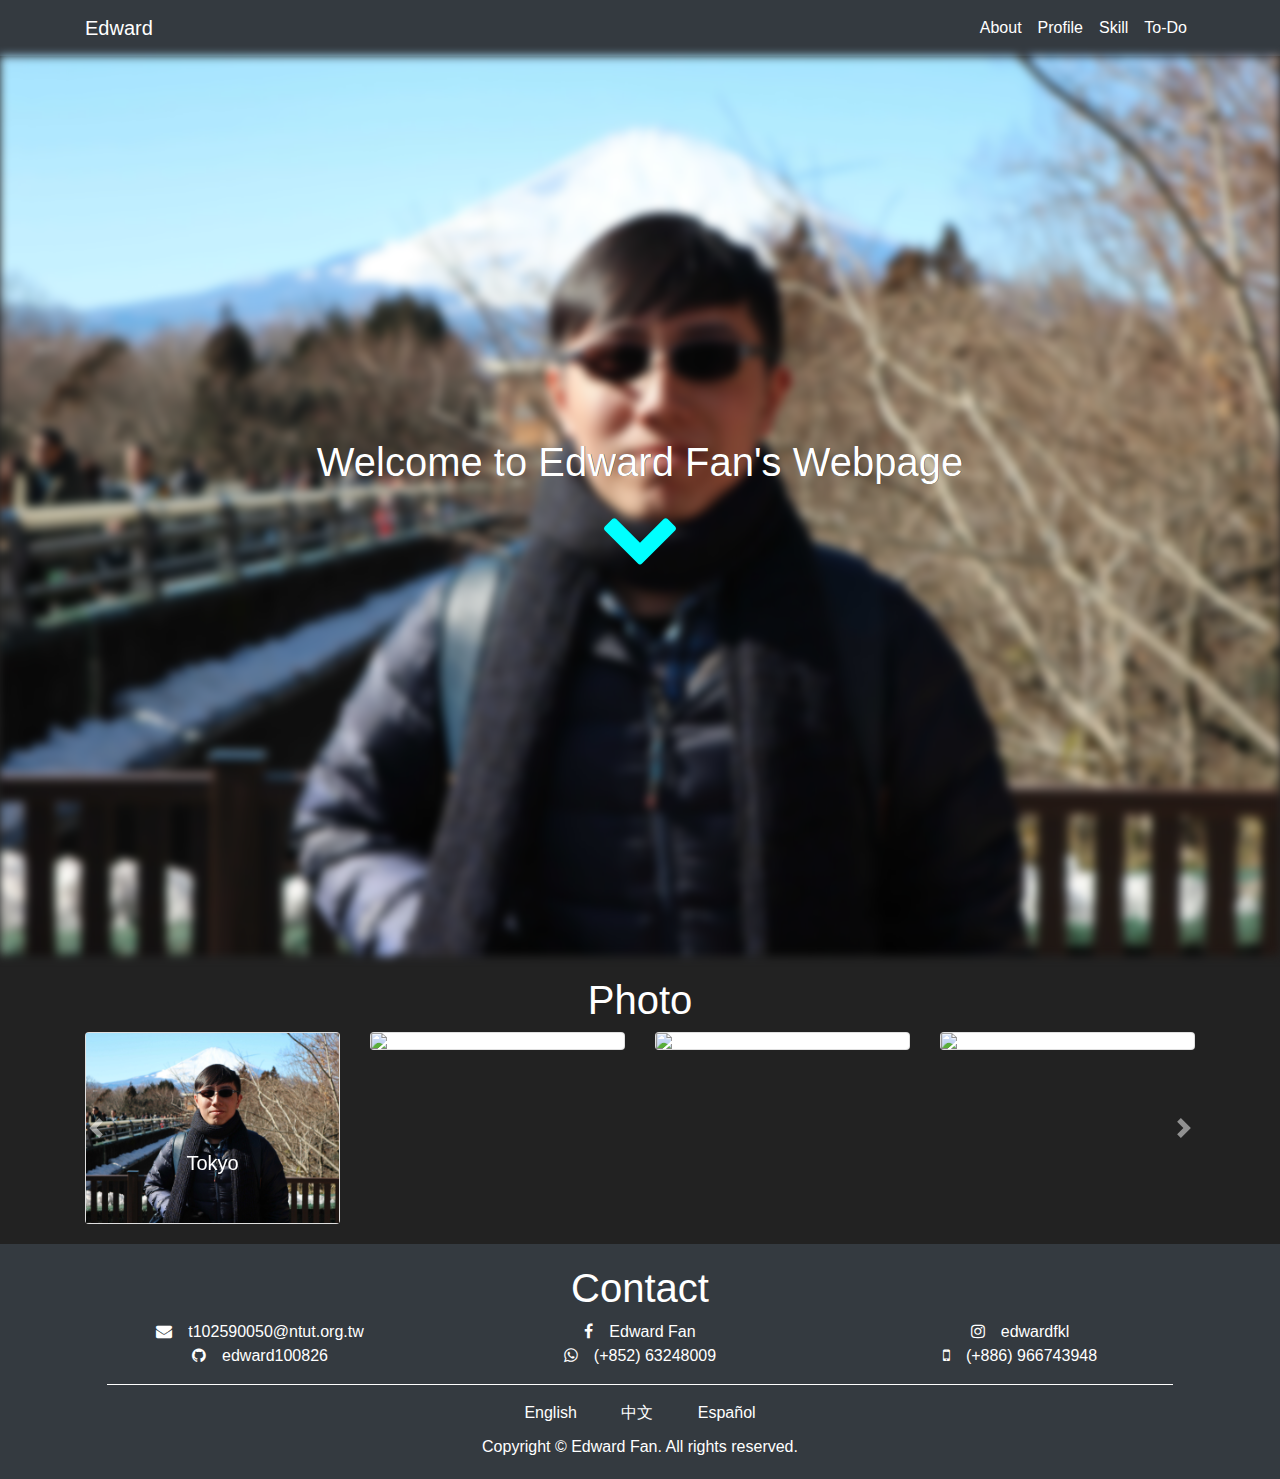
==== index.html @ a5831e84 "Seventh Version" ====
<!DOCTYPE html">
<html lang="en">
<head>
  <meta charset="utf-8">
  <meta name="viewport" content="width=device-width, initial-scale=1">
  <title>Edward</title>
  <link href="css/main.css" rel="stylesheet">
  <link rel="stylesheet" href="https://cdnjs.cloudflare.com/ajax/libs/font-awesome/4.7.0/css/font-awesome.min.css">
  <link rel="stylesheet" href="https://maxcdn.bootstrapcdn.com/bootstrap/4.3.1/css/bootstrap.min.css">
</head>
<body>
    <header></header>
    <div class="main">
        <div id="index" class="hide-page">
            <div id="head">
                <div class="bg-image"></div>
                <div class="bg-text-flex">
                    <div class="bg-text text-center">
                        <h1 key="welcome"></h1>
                        <a href="#photo" class="fa fa-chevron-down fa-5x scrolly" rel=""></a>    
                    </div>
                </div>
            </div>
            <div id="photo">
                <div class="text-center">
                    <h1 key="photo"></h1>
                </div>
                <div id="photo-carousel-pc" class="carousel slide" data-ride="carousel" data-interval="false">
                    <div class="carousel-inner">
                        <div class="carousel-item active">
                            <div class="container">
                                <div class="row">
                                    <div class="col-lg-3">
                                        <div class="card" data-toggle="modal" data-target="#tokyo-modal">   
                                            <img class="img-fluid" src="img/Tokyo/1.jpg">
                                            <div class="carousel-caption">
                                                <h5 key='photo-1'></h5>
                                            </div>
                                        </div>
                                    </div>
                                    <div class="col-lg-3">
                                        <div class="card" data-toggle="modal" data-target="#taitung-modal">   
                                            <img class="img-fluid" src="img/Taitung/1.JPG">
                                            <div class="carousel-caption">
                                                <h5 key='photo-2'></h5>
                                            </div>
                                        </div>
                                    </div>
                                    <div class="col-lg-3">
                                        <div class="card" data-toggle="modal" data-target="#osaka-modal">   
                                            <img class="img-fluid" src="img/Osaka/1.jpg">
                                            <div class="carousel-caption">
                                                <h5 key='photo-3'></h5>
                                            </div>
                                        </div>
                                    </div>
                                    <div class="col-lg-3">
                                        <div class="card" data-toggle="modal" data-target="#seoul-modal">   
                                            <img class="img-fluid" src="img/Seoul/1.jpg">
                                            <div class="carousel-caption">
                                                <h5 key='photo-4'></h5>
                                            </div>
                                        </div>
                                    </div>
                                </div>
                            </div>
                        </div>
                        <div class="carousel-item">
                            <div class="container">
                                <div class="row">
                                    <div class="col-lg-3">
                                        <div class="card" data-toggle="modal" data-target="#kaohsiung-modal">   
                                            <img class="img-fluid" src="img/Kaohsiung/1.jpg">
                                            <div class="carousel-caption">
                                                <h5 key='photo-5'></h5>
                                            </div>
                                        </div>
                                    </div>
                                </div>
                            </div>
                        </div>
                    </div>
                    <a class="carousel-control-prev" href="#photo-carousel-pc" data-slide="prev">
                        <span class="carousel-control-prev-icon"></span>
                    </a>
                    <a class="carousel-control-next" href="#photo-carousel-pc" data-slide="next">
                        <span class="carousel-control-next-icon"></span>
                    </a>
                </div>
                <div id="photo-carousel-tab" class="carousel slide" data-ride="carousel" data-interval="false">
                    <div class="carousel-inner">
                        <div class="carousel-item active">
                            <div class="container">
                                <div class="row">
                                    <div class="col-md-6">
                                        <div class="card" data-toggle="modal" data-target="#tokyo-modal">   
                                            <img class="img-fluid" src="img/Tokyo/1.jpg">
                                            <div class="carousel-caption">
                                                <h5 key='photo-1'></h5>
                                            </div>
                                        </div>
                                    </div>
                                    <div class="col-md-6">
                                        <div class="card" data-toggle="modal" data-target="#taitung-modal">   
                                            <img class="img-fluid" src="img/Taitung/1.JPG">
                                            <div class="carousel-caption">
                                                <h5 key='photo-2'></h5>
                                            </div>
                                        </div>
                                    </div>
                                </div>
                            </div>
                        </div>
                        <div class="carousel-item">
                            <div class="container">
                                <div class="row">
                                    <div class="col-md-6">
                                        <div class="card" data-toggle="modal" data-target="#osaka-modal">   
                                            <img class="img-fluid" src="img/Osaka/1.jpg">
                                            <div class="carousel-caption">
                                                <h5 key='photo-3'></h5>
                                            </div>
                                        </div>
                                    </div>
                                    <div class="col-md-6">
                                        <div class="card" data-toggle="modal" data-target="#seoul-modal">   
                                            <img class="img-fluid" src="img/Seoul/1.jpg">
                                            <div class="carousel-caption">
                                                <h5 key='photo-4'></h5>
                                            </div>
                                        </div>
                                    </div>
                                </div>
                            </div>
                        </div>
                        <div class="carousel-item">
                            <div class="container">
                                <div class="row">
                                    <div class="col-md-6">
                                        <div class="card" data-toggle="modal" data-target="#kaohsiung-modal">   
                                            <img class="img-fluid" src="img/Kaohsiung/1.jpg">
                                            <div class="carousel-caption">
                                                <h5 key='photo-5'></h5>
                                            </div>
                                        </div>
                                    </div>
                                </div>
                            </div>
                        </div>
                    </div>
                    <a class="carousel-control-prev" href="#photo-carousel-tab" data-slide="prev">
                        <span class="carousel-control-prev-icon"></span>
                    </a>
                    <a class="carousel-control-next" href="#photo-carousel-tab" data-slide="next">
                        <span class="carousel-control-next-icon"></span>
                    </a>
                </div>
                <div id="photo-carousel-mb" class="carousel slide" data-ride="carousel" data-interval="false">
                    <div class="carousel-inner">
                        <div class="carousel-item active">
                            <div class="container">
                                <div class="card" data-toggle="modal" data-target="#tokyo-modal">   
                                    <img class="img-fluid" src="img/Tokyo/1.jpg">
                                    <div class="carousel-caption">
                                        <h5 key='photo-1'></h5>
                                    </div>
                                </div>
                            </div>
                        </div>
                        <div class="carousel-item">
                            <div class="container">
                                <div class="card" data-toggle="modal" data-target="#taitung-modal">   
                                    <img class="img-fluid" src="img/Taitung/1.JPG">
                                    <div class="carousel-caption">
                                        <h5 key='photo-2'></h5>
                                    </div>
                                </div>
                            </div>
                        </div>
                        <div class="carousel-item">
                            <div class="container">
                                <div class="card" data-toggle="modal" data-target="#osaka-modal">   
                                    <img class="img-fluid" src="img/Osaka/1.jpg">
                                    <div class="carousel-caption">
                                        <h5 key='photo-3'></h5>
                                    </div>
                                </div>
                            </div>
                        </div>
                        <div class="carousel-item">
                            <div class="container">
                                <div class="card" data-toggle="modal" data-target="#seoul-modal">   
                                    <img class="img-fluid" src="img/Seoul/1.jpg">
                                    <div class="carousel-caption">
                                        <h5 key='photo-4'></h5>
                                    </div>
                                </div>
                            </div>
                        </div>
                        <div class="carousel-item">
                            <div class="container">
                                <div class="card" data-toggle="modal" data-target="#kaohsiung-modal">   
                                    <img class="img-fluid" src="img/Kaohsiung/1.jpg">
                                    <div class="carousel-caption">
                                        <h5 key='photo-5'></h5>
                                    </div>
                                </div>
                            </div>
                        </div>
                    </div>
                    <a class="carousel-control-prev" href="#photo-carousel-mb" data-slide="prev">
                        <span class="carousel-control-prev-icon"></span>
                    </a>
                    <a class="carousel-control-next" href="#photo-carousel-mb" data-slide="next">
                        <span class="carousel-control-next-icon"></span>
                    </a>
                </div>
                <div class="modal fade" id="tokyo-modal" tabindex="-1" role="dialog" aria-hidden="true">
                    <div class="modal-dialog" role="image">
                        <div class="modal-content">
                            <div class="modal-body">
                                <div id="tokyo-carousel" class="carousel slide" data-ride="carousel" data-interval="false">
                                    <div class="carousel-inner">
                                        <div class="carousel-item active">
                                            <img src="img/Tokyo/1.jpg">
                                        </div>
                                        <div class="carousel-item">
                                            <img src="img/Tokyo/2.jpg">
                                        </div>
                                        <div class="carousel-item">
                                            <img src="img/Tokyo/3.jpg">
                                        </div>
                                    </div>
                                    <a class="carousel-control-prev" href="#tokyo-carousel" data-slide="prev">
                                        <span class="carousel-control-prev-icon"></span>
                                    </a>
                                    <a class="carousel-control-next" href="#tokyo-carousel" data-slide="next">
                                        <span class="carousel-control-next-icon"></span>
                                    </a>
                                </div>
                            </div>
                        </div>
                    </div>
                </div>
                <div class="modal fade" id="taitung-modal" tabindex="-1" role="dialog" aria-hidden="true">
                    <div class="modal-dialog" role="image">
                        <div class="modal-content">
                            <div class="modal-body">
                                <div id="taitung-carousel" class="carousel slide" data-ride="carousel" data-interval="false">
                                    <div class="carousel-inner">
                                        <div class="carousel-item active">
                                            <img src="img/Taitung/1.JPG">
                                        </div>
                                        <div class="carousel-item">
                                            <img src="img/Taitung/2.JPG">
                                        </div>
                                        <div class="carousel-item">
                                            <img src="img/Taitung/3.JPG">
                                        </div>
                                    </div>
                                    <a class="carousel-control-prev" href="#taitung-carousel" data-slide="prev">
                                        <span class="carousel-control-prev-icon"></span>
                                    </a>
                                    <a class="carousel-control-next" href="#taitung-carousel" data-slide="next">
                                        <span class="carousel-control-next-icon"></span>
                                    </a>
                                </div>
                            </div>
                        </div>
                    </div>
                </div>
                <div class="modal fade" id="osaka-modal" tabindex="-1" role="dialog" aria-hidden="true">
                    <div class="modal-dialog" role="image">
                        <div class="modal-content">
                            <div class="modal-body">
                               <!-- <div id="osaka-carousel" class="carousel slide" data-ride="carousel" data-interval="false">
                                    <div class="carousel-inner">
                                        <div class="carousel-item active">
                                            <img src="img/Osaka/1.jpg">
                                        </div>
                                    </div>
                                    <a class="carousel-control-prev" href="#osaka-carousel" data-slide="prev">
                                        <span class="carousel-control-prev-icon"></span>
                                    </a>
                                    <a class="carousel-control-next" href="#osaka-carousel" data-slide="next">
                                        <span class="carousel-control-next-icon"></span>
                                    </a>
                                </div>-->
                                <img src="img/Osaka/1.jpg">
                            </div>
                        </div>
                    </div>
                </div>
                <div class="modal fade" id="seoul-modal" tabindex="-1" role="dialog" aria-hidden="true">
                    <div class="modal-dialog" role="image">
                        <div class="modal-content">
                            <div class="modal-body">
                                <div id="seoul-carousel" class="carousel slide" data-ride="carousel" data-interval="false">
                                    <div class="carousel-inner">
                                        <div class="carousel-item active">
                                            <img src="img/Seoul/1.jpg">
                                        </div>
                                        <div class="carousel-item">
                                            <img src="img/Seoul/2.jpg">
                                        </div>
                                    </div>
                                    <a class="carousel-control-prev" href="#seoul-carousel" data-slide="prev">
                                        <span class="carousel-control-prev-icon"></span>
                                    </a>
                                    <a class="carousel-control-next" href="#seoul-carousel" data-slide="next">
                                        <span class="carousel-control-next-icon"></span>
                                    </a>
                                </div>
                            </div>
                        </div>
                    </div>
                </div>
                <div class="modal fade" id="kaohsiung-modal" tabindex="-1" role="dialog" aria-hidden="true">
                    <div class="modal-dialog" role="image">
                        <div class="modal-content">
                            <div class="modal-body">
                                <div id="kaohsiung-carousel" class="carousel slide" data-ride="carousel" data-interval="false">
                                    <div class="carousel-inner">
                                        <div class="carousel-item active">
                                            <img src="img/Kaohsiung/1.jpg">
                                        </div>
                                        <div class="carousel-item">
                                            <img src="img/Kaohsiung/2.jpg">
                                        </div>
                                    </div>
                                    <a class="carousel-control-prev" href="#kaohsiung-carousel" data-slide="prev">
                                        <span class="carousel-control-prev-icon"></span>
                                    </a>
                                    <a class="carousel-control-next" href="#kaohsiung-carousel" data-slide="next">
                                        <span class="carousel-control-next-icon"></span>
                                    </a>
                                </div>
                            </div>
                        </div>
                    </div>
                </div>
            </div>
        </div>
        <div id="about" class="hide-page">
            <div class="container">
                <div class="row">
                    <div class="col-12 text-center">
                        <h1 key="about"></h1>
                    </div>
                    <div class="col-md-6">
                        <div class="row">
                            <div class="col-12">
                                <h2 key="about-me"></h2>
                            </div>
                        </div>
                        <div class="row">
                            <div class="col-md-10">
                                <p>
                                    <span class="about-me" key="about-me-1"></span>
                                    <span class="about-me" key="about-me-2"></span>
                                    <span class="about-me" key="about-me-3"></span>
                                    <span class="about-me" key="about-me-4"></span>
                                </p>
                            </div>
                        </div><hr class="hide-page"/>
                    </div>
                    <div class="col-md-6">
                        <div class="row">
                            <div class="col-12">
                                <h2 key="details"></h2>
                            </div>
                        </div>
                        <div class="row">
                            <div class="col-10">
                                <h5 key="name"></h5>
                                <p key="name-tag"></p>
                            </div>
                            <div class="col-10">
                                <h5 key="from"></h5>
                                <p key="birth-place"></p>
                            </div>
                            <div class="col-10">
                                <h5 key="nationality"></h5>
                                <p key="nationality-tag"></p>
                            </div>
                        </div>
                    </div>
                </div>
                <hr/>
                <div class="row">
                    <div class="col-12">
                        <h2 key="education"></h2>
                    </div>
                    <div class="col-12 education-box">
                        <div class="row">
                            <div class="col-md-5 col-12">
                                <h5 key="education-1-name"></h5>
                                <p key="education-1-interval"></p>
                            </div>
                            <div class="col-md-7 col-12">
                                <h5 key="education-1-title"></h5>
                                <p key="education-1-description"></p>
                            </div>
                        </div>
                        <hr/>
                    </div>
                    <div class="col-12 education-box">
                        <div class="row">
                            <div class="col-md-5 col-12">
                                <h5 key="education-2-name"></h5>
                                <p key="education-2-interval"></p>
                            </div>
                            <div class="col-md-7 col-12">
                                <h5 key="education-2-title"></h5>
                                <p key="education-2-description"></p>
                            </div>
                        </div>
                    </div>
                </div>
                <hr/>
                <div class="row">
                    <div class="col-12">
                        <h2 key="intern"></h2>
                    </div>
                    <div class="col-12 intern-box">
                        <div class="row">
                            <div class="col-md-5 col-12">
                                <h5 key="intern-name"></h5>
                                <p key="intern-interval"></p>
                            </div>
                            <div class="col-md-7 col-12">
                                <h5 key="intern-title"></h5>
                                <p><a href="https://www.drright.me/" target="_blank" key="demo"></a></p>
                            </div>
                        </div>
                    </div>
                </div>
                <hr/>
                <div class="row">
                    <div class="col-12">
                        <h2 key="title"></h2>
                    </div>
                    <div class="col-12 title-box">
                        <div class="row">
                            <div class="col-md-5 col-12">
                                <h5 key="title-1-organisation"></h5>
                                <p key="title-1-interval"></p>
                            </div>
                            <div class="col-md-7 col-12">
                                <h5 key="title-1-name"></h5>
                                <p><a href="https://projectnazca.nhz.hk/" target="_blank" key="official-website"></a></p>
                            </div>
                        </div>
                        <hr/>
                    </div>
                    <div class="col-12 title-box">
                        <div class="row">
                            <div class="col-md-5 col-12">
                                <h5 key="education-1-name"></h5>
                                <p>2016 - 2018</p>
                            </div>
                            <div class="col-md-7 col-12">
                                <h5 key="title-2-name"></h5>
                            </div>
                        </div>
                    </div>
                </div>
            </div>
        </div>
        <div id="profile" class="hide-page">
            <div class="container">
                <div class="row">
                    <div class="col-12 text-center">
                        <h1 key="profile"></h1>
                    </div>
                    <div id="profile-row" class="row row-eq-height">
                    </div>
                </div>
            </div>
        </div>
        <div id="skill" class="hide-page">
            <div class="container">
                <div class="row">
                    <div class="col-12 text-center">
                        <h1 key="skill"></h1>
                    </div>
                </div>
                <div id="program-row" class="row">
                    <div class="col-12"><h2 key="program"></h2></div>
                </div>
                <hr />
                <div id="editing-row" class="row">
                    <div class="col-12"><h2 key="editing"></h2></div>
                </div>
                <hr />
                <div id="languages-row" class="row">
                    <div class="col-12"><h2 key="language"></h2></div>
                </div>
            </div>
        </div>
        <div id="todo" class="hide-page">
            <div class="container">
                <div class="row">
                    <div class="col-md-12">
                        <div id="events-upcoming"></div>
                    </div>
                </div>
            </div>
        </div>
    </div>
    <footer></footer>
</body>
</html>
<script src="https://ajax.googleapis.com/ajax/libs/jquery/3.3.1/jquery.min.js"></script>
<script src="https://maxcdn.bootstrapcdn.com/bootstrap/4.3.1/js/bootstrap.min.js"></script>
<script src="js/lang.js"></script>
<script src="js/format-google-calendar.js"></script>
<script src="js/init.js"></script>
<script src="js/script.js"></script>
---- css/main.css ----
#head {
  text-shadow: black 0.01em 0.01em 0.02em;
  font-weight: 300;
  position: relative;
}

#head .fa {
  text-decoration: none;
  border: none;
  color: aqua !important;
}

.bg-image {
  background-image: url(../img/bg.jpg);
  background-size: cover;
  background-position: top;
  background-repeat: no-repeat;
  height: 100%;
  filter: blur(5px);
  -webkit-filter: blur(5px);
}

.bg-text-flex {
  position: absolute;
  top: 0;
  left: 0;
  height: 100%;
  width: 100%;
  display: -webkit-box;
  display: -ms-flexbox;
  display: flex;
  -webkit-box-pack: center;
  -ms-flex-pack: center;
  justify-content: center;
  -webkit-box-align: center;
  -ms-flex-align: center;
  align-items: center;
}

.bg-text {
  font-weight: bold;
}

.modal .modal-dialog {
  max-width: none;
}

.modal .modal-dialog .modal-content {
  background-color: rgba(0, 0, 0, 0.6);
}

.modal .modal-dialog .modal-content .modal-body {
  padding: 0;
}

.modal .modal-dialog .modal-content .modal-body img {
  width: 100%;
  max-height: 90vh;
  -o-object-fit: contain;
  object-fit: contain;
}

#photo-carousel-tab, #photo-carousel-mb {
  display: none;
}

@media (max-width: 991px) {
  #photo-carousel-pc, #photo-carousel-mb {
    display: none;
  }
  #photo-carousel-tab {
    display: block;
  }
}

@media (max-width: 767px) {
  #photo-carousel-pc, #photo-carousel-tab {
    display: none;
  }
  #photo-carousel-mb {
    display: block;
  }
}

footer {
  background: #343a40;
  color: #fff;
  width: 100%;
  padding: 20px 0;
}

footer .contact p {
  display: inline;
  padding-left: 1rem;
}

footer .lang-footer {
  margin: 10px auto;
}

footer .lang-footer a {
  margin: auto 20px;
}

footer .copyright p {
  margin-bottom: 0;
}

footer hr {
  border-top: solid 1px #fff !important;
}

.about-me {
  display: block;
  padding: 10px 0;
}

.card-flip {
  width: 70%;
  margin: 20px auto;
  position: relative;
  -webkit-perspective: 1000px;
  perspective: 1000px;
}

.card-flip.hover .flip {
  -webkit-transform: rotateY(180deg);
  transform: rotateY(180deg);
}

@media not all and (pointer: coarse) {
  .card-flip:hover .flip {
    -webkit-transform: rotateY(180deg);
    transform: rotateY(180deg);
  }
}

.card-bg {
  position: absolute;
  opacity: 0.1;
  width: 100%;
  height: 100%;
  background-size: cover;
  background-repeat: no-repeat;
  background-position: center center;
  z-index: -1;
  -webkit-backface-visibility: hidden;
  backface-visibility: hidden;
}

.flip {
  -webkit-transition: 0.6s;
  transition: 0.6s;
  -webkit-transform-style: preserve-3d;
  transform-style: preserve-3d;
  position: relative;
  height: 100%;
  border: 1px solid #666666;
  -webkit-box-shadow: 0 0 10px rgba(0, 151, 197, 0.774);
  box-shadow: 0 0 10px rgba(0, 151, 197, 0.774);
}

.flip .front {
  padding-top: 30px;
  padding-left: 30px;
  padding-right: 30px;
  padding-bottom: 25px;
}

.profile-card {
  display: -webkit-box;
  display: -ms-flexbox;
  display: flex;
}

.tech-box {
  margin-top: 5px;
  margin-bottom: 5px;
  margin-right: 5px;
  padding: 1px 6px;
  border-radius: 5px;
  color: #fff;
  background-color: #0097c5;
  display: inline-block;
}

.profile-card .front {
  -webkit-backface-visibility: hidden;
  backface-visibility: hidden;
  height: 100%;
  width: 100%;
  display: -webkit-box;
  display: -ms-flexbox;
  display: flex;
  -webkit-box-orient: vertical;
  -webkit-box-direction: normal;
  -ms-flex-direction: column;
  flex-direction: column;
  -webkit-box-pack: justify;
  -ms-flex-pack: justify;
  justify-content: space-between;
}

.profile-card .card-box {
  width: 100%;
}

.back {
  -webkit-backface-visibility: hidden;
  backface-visibility: hidden;
  position: absolute;
  left: 0%;
  width: 100%;
  height: 100%;
  top: 0;
  background-size: cover;
  background-repeat: no-repeat;
  background-position: center center;
  -webkit-transform: rotateY(180deg);
  transform: rotateY(180deg);
}

.front {
  z-index: 1;
  -webkit-transform: rotateY(0deg);
  transform: rotateY(0deg);
}

.back-box {
  width: 100%;
  height: 100%;
  display: -webkit-box;
  display: -ms-flexbox;
  display: flex;
  -webkit-box-pack: center;
  -ms-flex-pack: center;
  justify-content: center;
  -webkit-box-align: center;
  -ms-flex-align: center;
  align-items: center;
}

.back-box a p {
  padding: 5px 10px;
  border-radius: 5px;
  color: #fff;
  background-color: #19b5e9;
  text-align: center;
}

.back-box a p:hover {
  background-color: #007ea5;
}

.back-box a {
  text-decoration: none !important;
}

.card-h {
  height: 100%;
}

.skill-box {
  margin-bottom: 10px;
}

.skill-box:hover {
  background-color: #888;
}

.skill-box:hover .skillStar span {
  font-size: 110%;
}

.skill-name {
  height: 100%;
  float: left;
}

.skill-name p {
  margin: 8px 0;
}

.skill-star {
  float: right;
  margin-top: 6px;
}

.skill-star span {
  color: #aaaaaa;
  -webkit-transition: font-size 0.5s ease;
  transition: font-size 0.5s ease;
}

.skill-star span.checked {
  color: #fdb847;
}

@media not all and (pointer: coarse) {
  .skill_box:hover {
    background-color: #888;
  }
  .skill_box:hover .skill-star span {
    font-size: 110%;
  }
}

#todo h2 {
  text-align: center;
  padding-bottom: 10px;
}

#events-upcoming li {
  cursor: pointer;
  position: relative;
  padding: 12px 8px 12px 40px;
  background: #eee;
  font-size: 18px;
  -webkit-transition: 0.2s;
  transition: 0.2s;
  list-style-type: none;
  -webkit-user-select: none;
  -moz-user-select: none;
  -ms-user-select: none;
  user-select: none;
}

#events-upcoming li:nth-child(odd) {
  background: #aaa;
}

#events-upcoming li:hover {
  background: #ddd;
}

#events-upcoming li.checked {
  background: #888;
  color: #fff;
  text-decoration: line-through;
}

#events-upcoming li.checked::before {
  content: '';
  position: absolute;
  border-color: #fff;
  border-style: solid;
  border-width: 0 2px 2px 0;
  top: 15px;
  left: 16px;
  -webkit-transform: rotate(45deg);
  transform: rotate(45deg);
  height: 15px;
  width: 7px;
}

li span {
  color: #004577;
}

* {
  padding: 0;
  margin: 0;
}

html {
  scroll-behavior: smooth;
}

.container {
  overflow: hidden;
  margin: 0 auto;
}

.main {
  background-color: #222;
  color: #fff;
}

.hide-page {
  display: none;
}

hr {
  border-top: solid 1px #225566 !important;
  width: 96%;
  height: 1px;
  margin: 0 auto;
}

a {
  color: #fff !important;
}

#photo, #about, #profile, #skill, #todo {
  padding: 20px 0;
  background-color: #222;
  color: #fff;
}

#index, #about, #profile, #skill, #todo {
  -webkit-animation-name: main-in;
  animation-name: main-in;
  -webkit-animation-duration: 1s;
  animation-duration: 1s;
  opacity: 1;
}

@-webkit-keyframes main-in {
  0% {
    opacity: 0;
  }
  100% {
    opacity: 1;
  }
}

@keyframes main-in {
  0% {
    opacity: 0;
  }
  100% {
    opacity: 1;
  }
}
/*# sourceMappingURL=main.css.map */
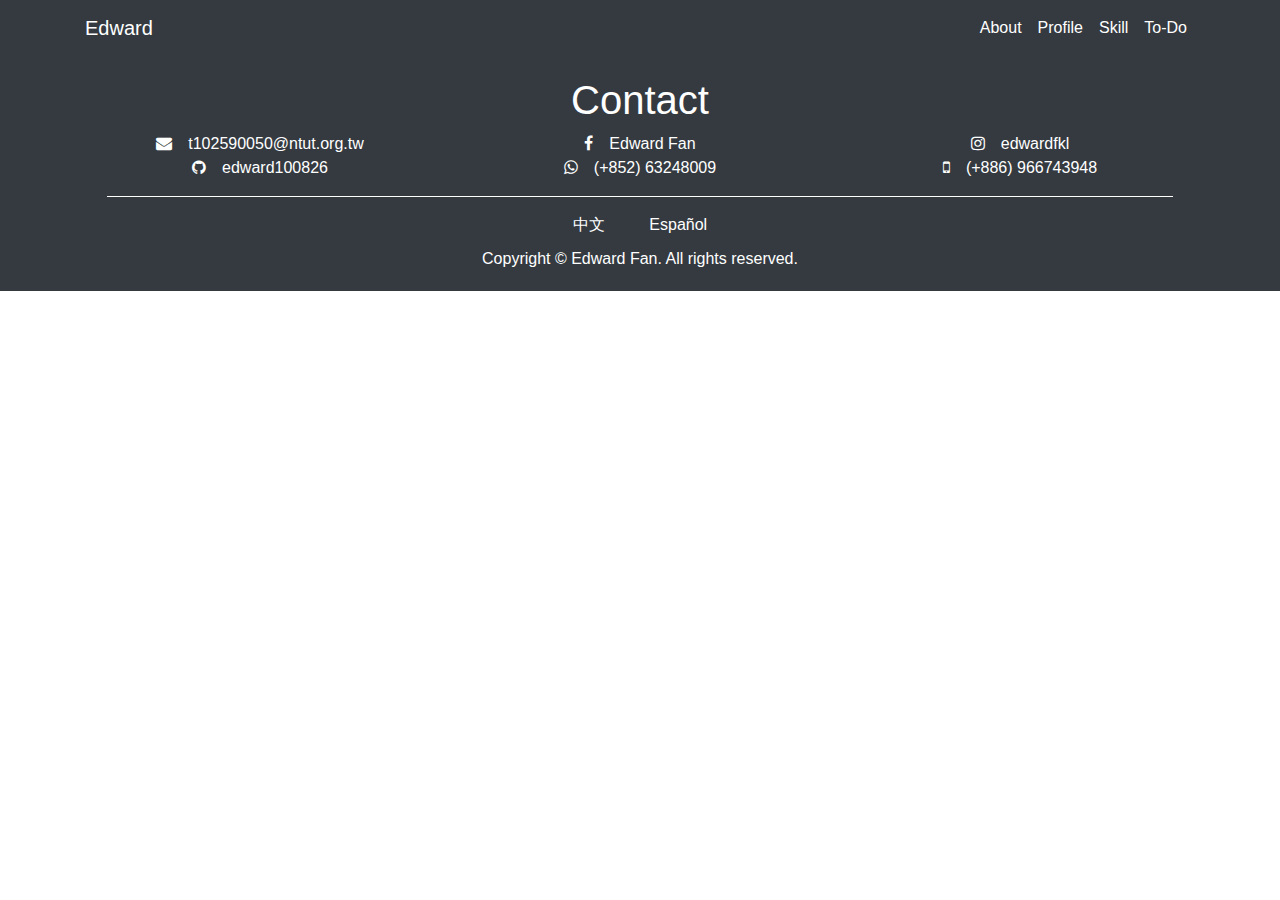
==== commit 3ab2c3f3: "Minor Change" ====
--- a/index.html
+++ b/index.html
@@ -273,11 +273,14 @@
                     <div class="modal-dialog" role="image">
                         <div class="modal-content">
                             <div class="modal-body">
-                               <!-- <div id="osaka-carousel" class="carousel slide" data-ride="carousel" data-interval="false">
+                               <div id="osaka-carousel" class="carousel slide" data-ride="carousel" data-interval="false">
                                     <div class="carousel-inner">
                                         <div class="carousel-item active">
                                             <img src="img/Osaka/1.jpg">
                                         </div>
+                                        <div class="carousel-item">
+                                            <img src="img/Osaka/2.jpg">
+                                        </div>
                                     </div>
                                     <a class="carousel-control-prev" href="#osaka-carousel" data-slide="prev">
                                         <span class="carousel-control-prev-icon"></span>
@@ -285,8 +288,7 @@
                                     <a class="carousel-control-next" href="#osaka-carousel" data-slide="next">
                                         <span class="carousel-control-next-icon"></span>
                                     </a>
-                                </div>-->
-                                <img src="img/Osaka/1.jpg">
+                                </div>
                             </div>
                         </div>
                     </div>
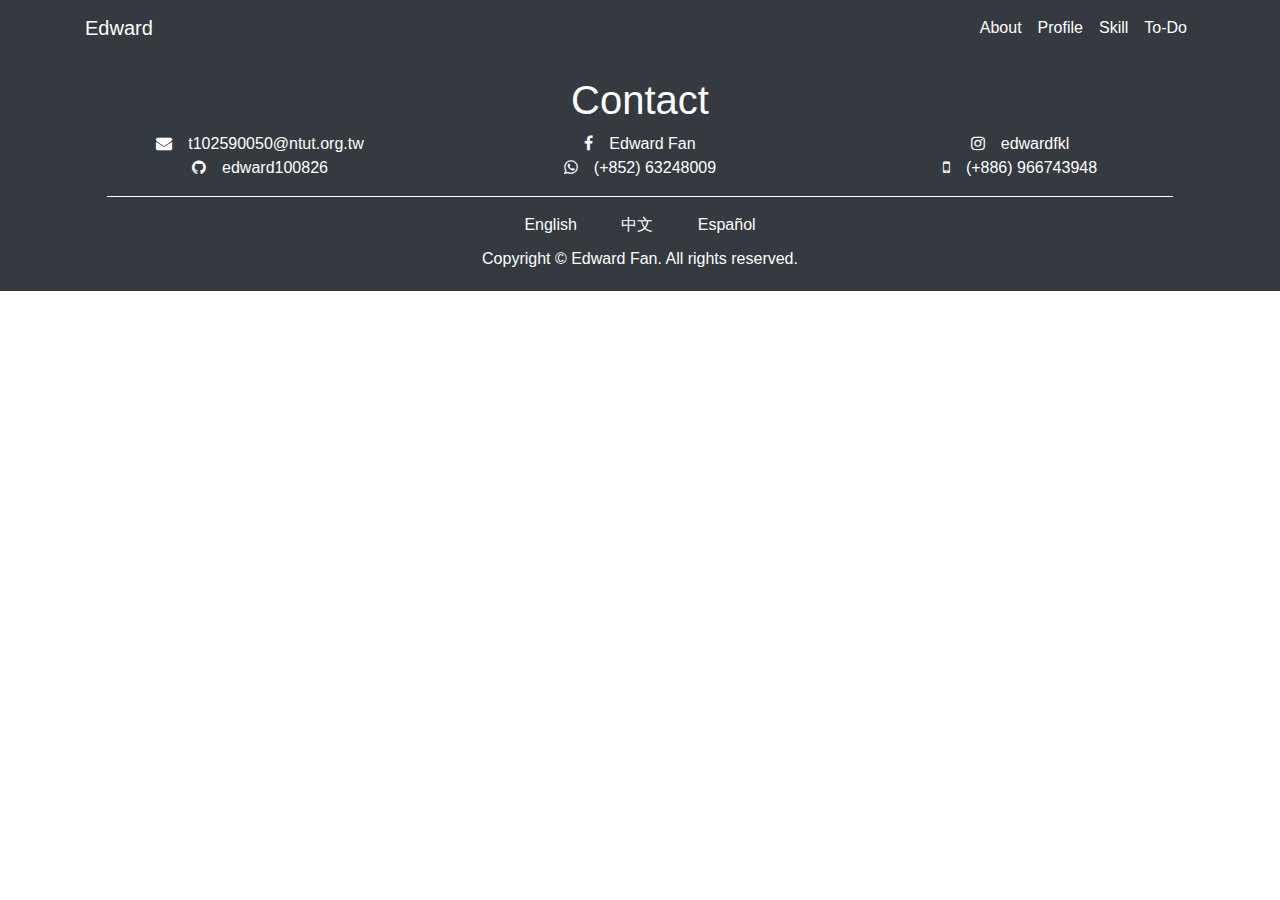
==== commit 0e1de94b: "CSS Change" ====
--- a/index.html
+++ b/index.html
@@ -11,7 +11,7 @@
 <body>
     <header></header>
     <div class="main">
-        <div id="index" class="hide-page">
+        <div id="index" class="d-none">
             <div id="head">
                 <div class="bg-image"></div>
                 <div class="bg-text-flex">
@@ -25,7 +25,7 @@
                 <div class="text-center">
                     <h1 key="photo"></h1>
                 </div>
-                <div id="photo-carousel-pc" class="carousel slide" data-ride="carousel" data-interval="false">
+                <div id="photo-carousel-pc" class="carousel slide d-none d-lg-block" data-ride="carousel" data-interval="false">
                     <div class="carousel-inner">
                         <div class="carousel-item active">
                             <div class="container">
@@ -87,12 +87,12 @@
                         <span class="carousel-control-next-icon"></span>
                     </a>
                 </div>
-                <div id="photo-carousel-tab" class="carousel slide" data-ride="carousel" data-interval="false">
+                <div id="photo-carousel-tab" class="carousel slide d-none d-sm-block d-lg-none" data-ride="carousel" data-interval="false">
                     <div class="carousel-inner">
                         <div class="carousel-item active">
                             <div class="container">
                                 <div class="row">
-                                    <div class="col-md-6">
+                                    <div class="col-sm-6">
                                         <div class="card" data-toggle="modal" data-target="#tokyo-modal">   
                                             <img class="img-fluid" src="img/Tokyo/1.jpg">
                                             <div class="carousel-caption">
@@ -100,7 +100,7 @@
                                             </div>
                                         </div>
                                     </div>
-                                    <div class="col-md-6">
+                                    <div class="col-sm-6">
                                         <div class="card" data-toggle="modal" data-target="#taitung-modal">   
                                             <img class="img-fluid" src="img/Taitung/1.JPG">
                                             <div class="carousel-caption">
@@ -114,7 +114,7 @@
                         <div class="carousel-item">
                             <div class="container">
                                 <div class="row">
-                                    <div class="col-md-6">
+                                    <div class="col-sm-6">
                                         <div class="card" data-toggle="modal" data-target="#osaka-modal">   
                                             <img class="img-fluid" src="img/Osaka/1.jpg">
                                             <div class="carousel-caption">
@@ -122,7 +122,7 @@
                                             </div>
                                         </div>
                                     </div>
-                                    <div class="col-md-6">
+                                    <div class="col-sm-6">
                                         <div class="card" data-toggle="modal" data-target="#seoul-modal">   
                                             <img class="img-fluid" src="img/Seoul/1.jpg">
                                             <div class="carousel-caption">
@@ -136,7 +136,7 @@
                         <div class="carousel-item">
                             <div class="container">
                                 <div class="row">
-                                    <div class="col-md-6">
+                                    <div class="col-sm-6">
                                         <div class="card" data-toggle="modal" data-target="#kaohsiung-modal">   
                                             <img class="img-fluid" src="img/Kaohsiung/1.jpg">
                                             <div class="carousel-caption">
@@ -155,7 +155,7 @@
                         <span class="carousel-control-next-icon"></span>
                     </a>
                 </div>
-                <div id="photo-carousel-mb" class="carousel slide" data-ride="carousel" data-interval="false">
+                <div id="photo-carousel-mb" class="carousel slide d-block d-sm-none" data-ride="carousel" data-interval="false">
                     <div class="carousel-inner">
                         <div class="carousel-item active">
                             <div class="container">
@@ -343,7 +343,7 @@
                 </div>
             </div>
         </div>
-        <div id="about" class="hide-page">
+        <div id="about" class="d-none">
             <div class="container">
                 <div class="row">
                     <div class="col-12 text-center">
@@ -356,15 +356,14 @@
                             </div>
                         </div>
                         <div class="row">
-                            <div class="col-md-10">
+                            <div class="col-md-12">
                                 <p>
                                     <span class="about-me" key="about-me-1"></span>
                                     <span class="about-me" key="about-me-2"></span>
                                     <span class="about-me" key="about-me-3"></span>
-                                    <span class="about-me" key="about-me-4"></span>
                                 </p>
                             </div>
-                        </div><hr class="hide-page"/>
+                        </div><hr class="d-md-none"/>
                     </div>
                     <div class="col-md-6">
                         <div class="row">
@@ -373,15 +372,15 @@
                             </div>
                         </div>
                         <div class="row">
-                            <div class="col-10">
+                            <div class="col-12">
                                 <h5 key="name"></h5>
                                 <p key="name-tag"></p>
                             </div>
-                            <div class="col-10">
+                            <div class="col-12">
                                 <h5 key="from"></h5>
                                 <p key="birth-place"></p>
                             </div>
-                            <div class="col-10">
+                            <div class="col-12">
                                 <h5 key="nationality"></h5>
                                 <p key="nationality-tag"></p>
                             </div>
@@ -395,11 +394,11 @@
                     </div>
                     <div class="col-12 education-box">
                         <div class="row">
-                            <div class="col-md-5 col-12">
+                            <div class="col-md-6 col-12">
                                 <h5 key="education-1-name"></h5>
                                 <p key="education-1-interval"></p>
                             </div>
-                            <div class="col-md-7 col-12">
+                            <div class="col-md-6 col-12">
                                 <h5 key="education-1-title"></h5>
                                 <p key="education-1-description"></p>
                             </div>
@@ -408,11 +407,11 @@
                     </div>
                     <div class="col-12 education-box">
                         <div class="row">
-                            <div class="col-md-5 col-12">
+                            <div class="col-md-6 col-12">
                                 <h5 key="education-2-name"></h5>
                                 <p key="education-2-interval"></p>
                             </div>
-                            <div class="col-md-7 col-12">
+                            <div class="col-md-6 col-12">
                                 <h5 key="education-2-title"></h5>
                                 <p key="education-2-description"></p>
                             </div>
@@ -426,11 +425,11 @@
                     </div>
                     <div class="col-12 intern-box">
                         <div class="row">
-                            <div class="col-md-5 col-12">
+                            <div class="col-md-6 col-12">
                                 <h5 key="intern-name"></h5>
                                 <p key="intern-interval"></p>
                             </div>
-                            <div class="col-md-7 col-12">
+                            <div class="col-md-6 col-12">
                                 <h5 key="intern-title"></h5>
                                 <p><a href="https://www.drright.me/" target="_blank" key="demo"></a></p>
                             </div>
@@ -444,11 +443,11 @@
                     </div>
                     <div class="col-12 title-box">
                         <div class="row">
-                            <div class="col-md-5 col-12">
+                            <div class="col-md-6 col-12">
                                 <h5 key="title-1-organisation"></h5>
                                 <p key="title-1-interval"></p>
                             </div>
-                            <div class="col-md-7 col-12">
+                            <div class="col-md-6 col-12">
                                 <h5 key="title-1-name"></h5>
                                 <p><a href="https://projectnazca.nhz.hk/" target="_blank" key="official-website"></a></p>
                             </div>
@@ -457,11 +456,11 @@
                     </div>
                     <div class="col-12 title-box">
                         <div class="row">
-                            <div class="col-md-5 col-12">
+                            <div class="col-md-6 col-12">
                                 <h5 key="education-1-name"></h5>
                                 <p>2016 - 2018</p>
                             </div>
-                            <div class="col-md-7 col-12">
+                            <div class="col-md-6 col-12">
                                 <h5 key="title-2-name"></h5>
                             </div>
                         </div>
@@ -469,7 +468,7 @@
                 </div>
             </div>
         </div>
-        <div id="profile" class="hide-page">
+        <div id="profile" class="d-none">
             <div class="container">
                 <div class="row">
                     <div class="col-12 text-center">
@@ -480,7 +479,7 @@
                 </div>
             </div>
         </div>
-        <div id="skill" class="hide-page">
+        <div id="skill" class="d-none">
             <div class="container">
                 <div class="row">
                     <div class="col-12 text-center">
@@ -500,7 +499,7 @@
                 </div>
             </div>
         </div>
-        <div id="todo" class="hide-page">
+        <div id="todo" class="d-none">
             <div class="container">
                 <div class="row">
                     <div class="col-md-12">
--- a/css/main.css
+++ b/css/main.css
@@ -60,28 +60,6 @@
   object-fit: contain;
 }
 
-#photo-carousel-tab, #photo-carousel-mb {
-  display: none;
-}
-
-@media (max-width: 991px) {
-  #photo-carousel-pc, #photo-carousel-mb {
-    display: none;
-  }
-  #photo-carousel-tab {
-    display: block;
-  }
-}
-
-@media (max-width: 767px) {
-  #photo-carousel-pc, #photo-carousel-tab {
-    display: none;
-  }
-  #photo-carousel-mb {
-    display: block;
-  }
-}
-
 footer {
   background: #343a40;
   color: #fff;
@@ -112,7 +90,7 @@
 
 .about-me {
   display: block;
-  padding: 10px 0;
+  padding-top: 20px;
 }
 
 .card-flip {
@@ -376,10 +354,6 @@
   color: #fff;
 }
 
-.hide-page {
-  display: none;
-}
-
 hr {
   border-top: solid 1px #225566 !important;
   width: 96%;
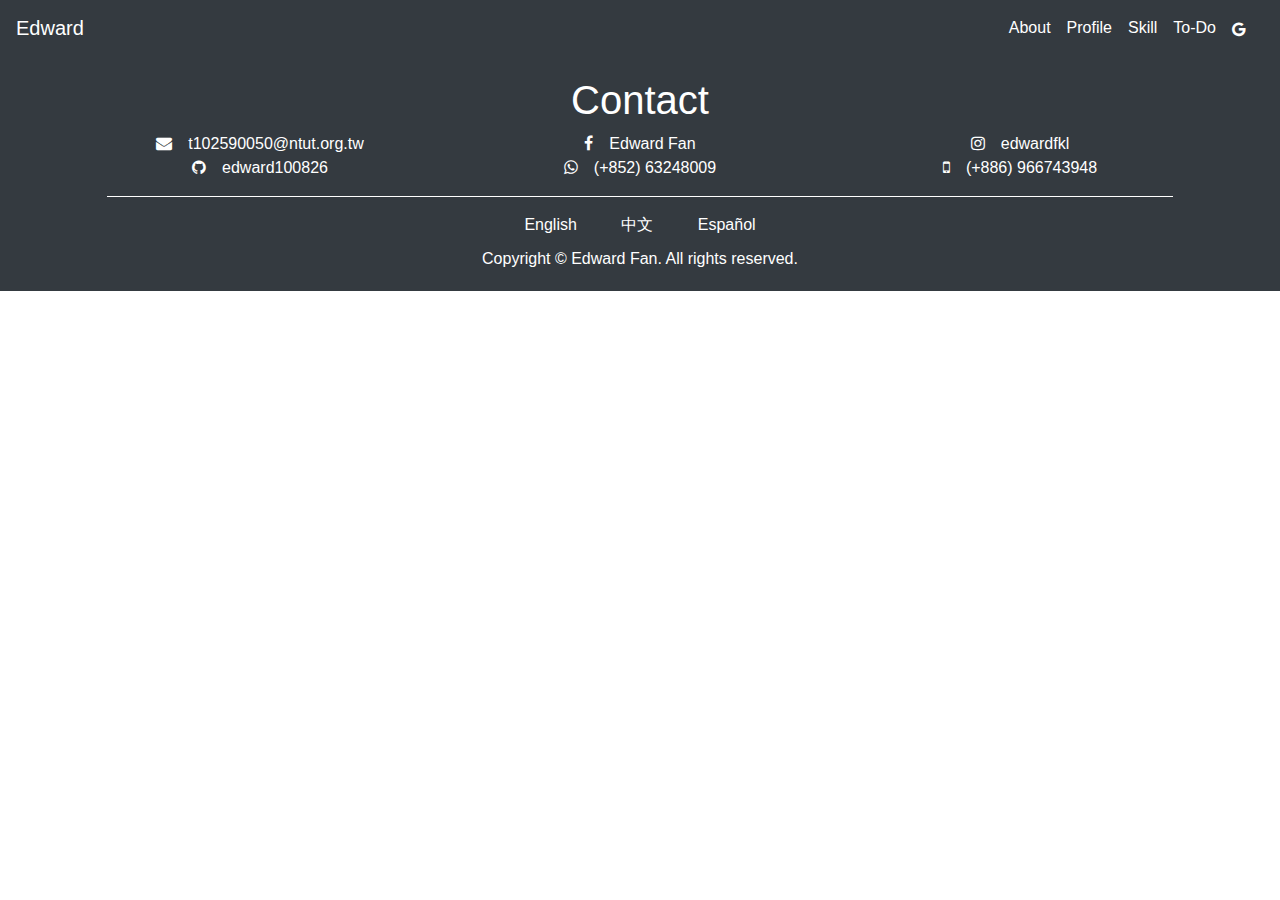
==== commit 156a8106: "Eightth Version" ====
--- a/index.html
+++ b/index.html
@@ -1,12 +1,12 @@
 <!DOCTYPE html">
 <html lang="en">
 <head>
-  <meta charset="utf-8">
-  <meta name="viewport" content="width=device-width, initial-scale=1">
-  <title>Edward</title>
-  <link href="css/main.css" rel="stylesheet">
-  <link rel="stylesheet" href="https://cdnjs.cloudflare.com/ajax/libs/font-awesome/4.7.0/css/font-awesome.min.css">
-  <link rel="stylesheet" href="https://maxcdn.bootstrapcdn.com/bootstrap/4.3.1/css/bootstrap.min.css">
+    <meta charset="utf-8">
+    <meta name="viewport" content="width=device-width, initial-scale=1">
+    <title>Edward</title>
+    <link href="css/main.css" rel="stylesheet">
+    <link rel="stylesheet" href="https://cdnjs.cloudflare.com/ajax/libs/font-awesome/4.7.0/css/font-awesome.min.css">
+    <link rel="stylesheet" href="https://maxcdn.bootstrapcdn.com/bootstrap/4.3.1/css/bootstrap.min.css">
 </head>
 <body>
     <header></header>
@@ -502,7 +502,7 @@
         <div id="todo" class="d-none">
             <div class="container">
                 <div class="row">
-                    <div class="col-md-12">
+                    <div class="col-12">
                         <div id="events-upcoming"></div>
                     </div>
                 </div>
--- a/css/main.css
+++ b/css/main.css
@@ -1,3 +1,45 @@
+#search {
+  padding: .5rem 0;
+  margin-bottom: 2rem;
+  width: 40px;
+  -webkit-transition: all 1s;
+  transition: all 1s;
+}
+
+#search #search-bar {
+  padding-left: 1.5rem;
+  display: none;
+}
+
+#search #search-icon {
+  color: #fff;
+  position: absolute;
+  line-height: 2.7rem;
+  -webkit-transition: all 1s;
+  transition: all 1s;
+}
+
+#search:hover {
+  width: 200px;
+  margin-bottom: 0;
+}
+
+#search:hover #search-bar {
+  display: block;
+}
+
+#search:hover #search-icon {
+  color: blue;
+  line-height: 2.5rem;
+  padding-left: .5rem;
+}
+
+@media only screen and (min-width: 768px) {
+  #search {
+    padding: 0 .5rem;
+  }
+}
+
 #head {
   text-shadow: black 0.01em 0.01em 0.02em;
   font-weight: 300;
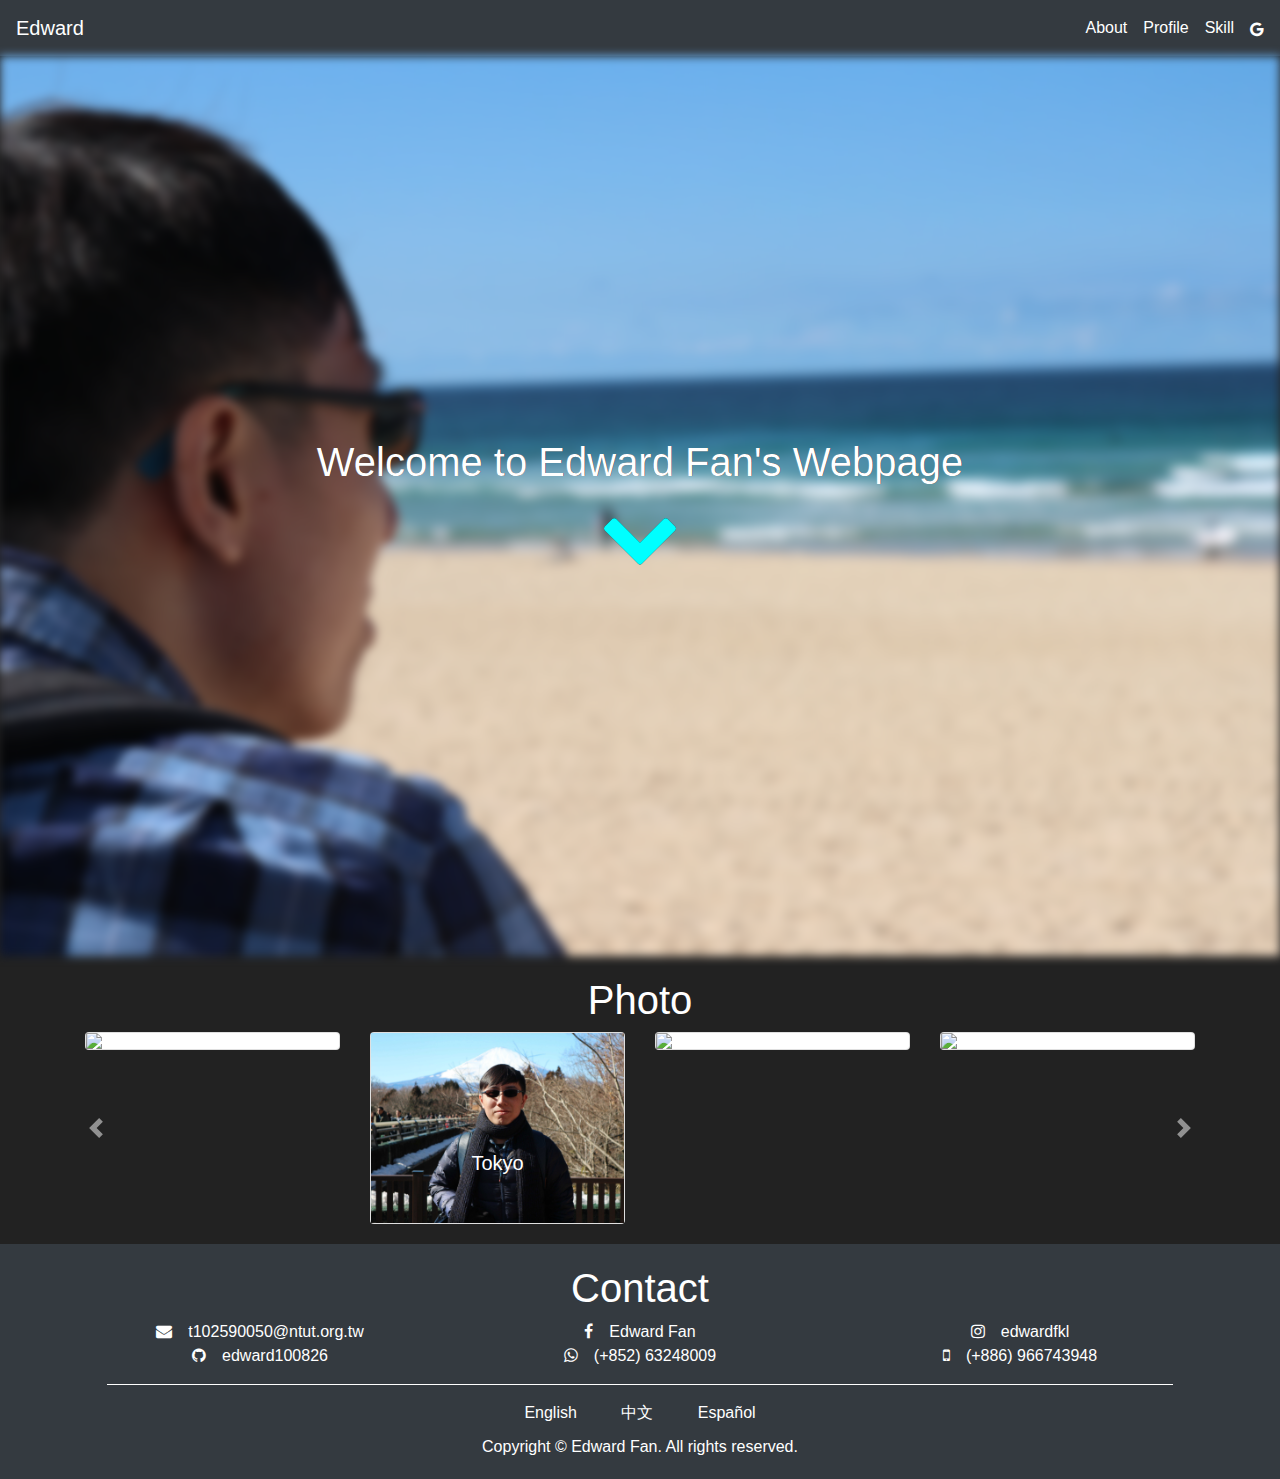
==== commit efa69cd9: "Tenth Version" ====
--- a/index.html
+++ b/index.html
@@ -31,10 +31,18 @@
                             <div class="container">
                                 <div class="row">
                                     <div class="col-lg-3">
+                                        <div class="card" data-toggle="modal" data-target="#sydney-modal">   
+                                            <img class="img-fluid" src="img/Sydney/1.jpg">
+                                            <div class="carousel-caption">
+                                                <h5 key='sydney'></h5>
+                                            </div>
+                                        </div>
+                                    </div>
+                                    <div class="col-lg-3">
                                         <div class="card" data-toggle="modal" data-target="#tokyo-modal">   
                                             <img class="img-fluid" src="img/Tokyo/1.jpg">
                                             <div class="carousel-caption">
-                                                <h5 key='photo-1'></h5>
+                                                <h5 key='tokyo'></h5>
                                             </div>
                                         </div>
                                     </div>
@@ -42,7 +50,7 @@
                                         <div class="card" data-toggle="modal" data-target="#taitung-modal">   
                                             <img class="img-fluid" src="img/Taitung/1.JPG">
                                             <div class="carousel-caption">
-                                                <h5 key='photo-2'></h5>
+                                                <h5 key='taitung'></h5>
                                             </div>
                                         </div>
                                     </div>
@@ -50,29 +58,29 @@
                                         <div class="card" data-toggle="modal" data-target="#osaka-modal">   
                                             <img class="img-fluid" src="img/Osaka/1.jpg">
                                             <div class="carousel-caption">
-                                                <h5 key='photo-3'></h5>
-                                            </div>
-                                        </div>
-                                    </div>
+                                                <h5 key='osaka'></h5>
+                                            </div>
+                                        </div>
+                                    </div>
+                                </div>
+                            </div>
+                        </div>
+                        <div class="carousel-item">
+                            <div class="container">
+                                <div class="row">
                                     <div class="col-lg-3">
                                         <div class="card" data-toggle="modal" data-target="#seoul-modal">   
                                             <img class="img-fluid" src="img/Seoul/1.jpg">
                                             <div class="carousel-caption">
-                                                <h5 key='photo-4'></h5>
-                                            </div>
-                                        </div>
-                                    </div>
-                                </div>
-                            </div>
-                        </div>
-                        <div class="carousel-item">
-                            <div class="container">
-                                <div class="row">
+                                                <h5 key='seoul'></h5>
+                                            </div>
+                                        </div>
+                                    </div>
                                     <div class="col-lg-3">
-                                        <div class="card" data-toggle="modal" data-target="#kaohsiung-modal">   
-                                            <img class="img-fluid" src="img/Kaohsiung/1.jpg">
-                                            <div class="carousel-caption">
-                                                <h5 key='photo-5'></h5>
+                                        <div class="card" data-toggle="modal" data-target="#uk-modal">   
+                                            <img class="img-fluid" src="img/UK/1.jpg">
+                                            <div class="carousel-caption">
+                                                <h5 key='uk'></h5>
                                             </div>
                                         </div>
                                     </div>
@@ -93,54 +101,62 @@
                             <div class="container">
                                 <div class="row">
                                     <div class="col-sm-6">
+                                        <div class="card" data-toggle="modal" data-target="#sydney-modal">   
+                                            <img class="img-fluid" src="img/Sydney/1.jpg">
+                                            <div class="carousel-caption">
+                                                <h5 key='sydney'></h5>
+                                            </div>
+                                        </div>
+                                    </div>
+                                    <div class="col-sm-6">
                                         <div class="card" data-toggle="modal" data-target="#tokyo-modal">   
                                             <img class="img-fluid" src="img/Tokyo/1.jpg">
                                             <div class="carousel-caption">
-                                                <h5 key='photo-1'></h5>
-                                            </div>
-                                        </div>
-                                    </div>
+                                                <h5 key='tokyo'></h5>
+                                            </div>
+                                        </div>
+                                    </div>
+                                </div>
+                            </div>
+                        </div>
+                        <div class="carousel-item">
+                            <div class="container">
+                                <div class="row">
                                     <div class="col-sm-6">
                                         <div class="card" data-toggle="modal" data-target="#taitung-modal">   
                                             <img class="img-fluid" src="img/Taitung/1.JPG">
                                             <div class="carousel-caption">
-                                                <h5 key='photo-2'></h5>
-                                            </div>
-                                        </div>
-                                    </div>
-                                </div>
-                            </div>
-                        </div>
-                        <div class="carousel-item">
-                            <div class="container">
-                                <div class="row">
+                                                <h5 key='taitung'></h5>
+                                            </div>
+                                        </div>
+                                    </div>
                                     <div class="col-sm-6">
                                         <div class="card" data-toggle="modal" data-target="#osaka-modal">   
                                             <img class="img-fluid" src="img/Osaka/1.jpg">
                                             <div class="carousel-caption">
-                                                <h5 key='photo-3'></h5>
-                                            </div>
-                                        </div>
-                                    </div>
+                                                <h5 key='osaka'></h5>
+                                            </div>
+                                        </div>
+                                    </div>
+                                </div>
+                            </div>
+                        </div>
+                        <div class="carousel-item">
+                            <div class="container">
+                                <div class="row">
                                     <div class="col-sm-6">
                                         <div class="card" data-toggle="modal" data-target="#seoul-modal">   
                                             <img class="img-fluid" src="img/Seoul/1.jpg">
                                             <div class="carousel-caption">
-                                                <h5 key='photo-4'></h5>
-                                            </div>
-                                        </div>
-                                    </div>
-                                </div>
-                            </div>
-                        </div>
-                        <div class="carousel-item">
-                            <div class="container">
-                                <div class="row">
+                                                <h5 key='seoul'></h5>
+                                            </div>
+                                        </div>
+                                    </div>
                                     <div class="col-sm-6">
-                                        <div class="card" data-toggle="modal" data-target="#kaohsiung-modal">   
-                                            <img class="img-fluid" src="img/Kaohsiung/1.jpg">
-                                            <div class="carousel-caption">
-                                                <h5 key='photo-5'></h5>
+                                        <div class="card" data-toggle="modal" data-target="#uk-modal">   
+                                            <img class="img-fluid" src="img/UK/1.jpg">
+                                            <div class="carousel-caption">
+                                                <h5 key='uk'></h5>
                                             </div>
                                         </div>
                                     </div>
@@ -159,10 +175,20 @@
                     <div class="carousel-inner">
                         <div class="carousel-item active">
                             <div class="container">
+                                <div class="card" data-toggle="modal" data-target="#sydney-modal">   
+                                    <img class="img-fluid" src="img/Sydney/1.jpg">
+                                    <div class="carousel-caption">
+                                        <h5 key='sydney'></h5>
+                                    </div>
+                                </div>
+                            </div>
+                        </div>
+                        <div class="carousel-item">
+                            <div class="container">
                                 <div class="card" data-toggle="modal" data-target="#tokyo-modal">   
                                     <img class="img-fluid" src="img/Tokyo/1.jpg">
                                     <div class="carousel-caption">
-                                        <h5 key='photo-1'></h5>
+                                        <h5 key='tokyo'></h5>
                                     </div>
                                 </div>
                             </div>
@@ -172,7 +198,7 @@
                                 <div class="card" data-toggle="modal" data-target="#taitung-modal">   
                                     <img class="img-fluid" src="img/Taitung/1.JPG">
                                     <div class="carousel-caption">
-                                        <h5 key='photo-2'></h5>
+                                        <h5 key='taitung'></h5>
                                     </div>
                                 </div>
                             </div>
@@ -182,7 +208,7 @@
                                 <div class="card" data-toggle="modal" data-target="#osaka-modal">   
                                     <img class="img-fluid" src="img/Osaka/1.jpg">
                                     <div class="carousel-caption">
-                                        <h5 key='photo-3'></h5>
+                                        <h5 key='osaka'></h5>
                                     </div>
                                 </div>
                             </div>
@@ -192,17 +218,17 @@
                                 <div class="card" data-toggle="modal" data-target="#seoul-modal">   
                                     <img class="img-fluid" src="img/Seoul/1.jpg">
                                     <div class="carousel-caption">
-                                        <h5 key='photo-4'></h5>
-                                    </div>
-                                </div>
-                            </div>
-                        </div>
-                        <div class="carousel-item">
-                            <div class="container">
-                                <div class="card" data-toggle="modal" data-target="#kaohsiung-modal">   
-                                    <img class="img-fluid" src="img/Kaohsiung/1.jpg">
+                                        <h5 key='seoul'></h5>
+                                    </div>
+                                </div>
+                            </div>
+                        </div>
+                        <div class="carousel-item">
+                            <div class="container">
+                                <div class="card" data-toggle="modal" data-target="#uk-modal">   
+                                    <img class="img-fluid" src="img/UK/1.jpg">
                                     <div class="carousel-caption">
-                                        <h5 key='photo-5'></h5>
+                                        <h5 key='uk'></h5>
                                     </div>
                                 </div>
                             </div>
@@ -214,6 +240,36 @@
                     <a class="carousel-control-next" href="#photo-carousel-mb" data-slide="next">
                         <span class="carousel-control-next-icon"></span>
                     </a>
+                </div>
+                <div class="modal fade" id="sydney-modal" tabindex="-1" role="dialog" aria-hidden="true">
+                    <div class="modal-dialog" role="image">
+                        <div class="modal-content">
+                            <div class="modal-body">
+                                <div id="sydney-carousel" class="carousel slide" data-ride="carousel" data-interval="false">
+                                    <div class="carousel-inner">
+                                        <div class="carousel-item active">
+                                            <img src="img/Sydney/1.jpg">
+                                        </div>
+                                        <div class="carousel-item">
+                                            <img src="img/Sydney/2.jpg">
+                                        </div>
+                                        <div class="carousel-item">
+                                            <img src="img/Sydney/3.jpg">
+                                        </div>
+                                        <div class="carousel-item">
+                                            <img src="img/Sydney/4.jpg">
+                                        </div>
+                                    </div>
+                                    <a class="carousel-control-prev" href="#sydney-carousel" data-slide="prev">
+                                        <span class="carousel-control-prev-icon"></span>
+                                    </a>
+                                    <a class="carousel-control-next" href="#sydney-carousel" data-slide="next">
+                                        <span class="carousel-control-next-icon"></span>
+                                    </a>
+                                </div>
+                            </div>
+                        </div>
+                    </div>
                 </div>
                 <div class="modal fade" id="tokyo-modal" tabindex="-1" role="dialog" aria-hidden="true">
                     <div class="modal-dialog" role="image">
@@ -317,23 +373,26 @@
                         </div>
                     </div>
                 </div>
-                <div class="modal fade" id="kaohsiung-modal" tabindex="-1" role="dialog" aria-hidden="true">
+                <div class="modal fade" id="uk-modal" tabindex="-1" role="dialog" aria-hidden="true">
                     <div class="modal-dialog" role="image">
                         <div class="modal-content">
                             <div class="modal-body">
-                                <div id="kaohsiung-carousel" class="carousel slide" data-ride="carousel" data-interval="false">
+                                <div id="uk-carousel" class="carousel slide" data-ride="carousel" data-interval="false">
                                     <div class="carousel-inner">
                                         <div class="carousel-item active">
-                                            <img src="img/Kaohsiung/1.jpg">
-                                        </div>
-                                        <div class="carousel-item">
-                                            <img src="img/Kaohsiung/2.jpg">
-                                        </div>
-                                    </div>
-                                    <a class="carousel-control-prev" href="#kaohsiung-carousel" data-slide="prev">
+                                            <img src="img/UK/1.jpg">
+                                        </div>
+                                        <div class="carousel-item">
+                                            <img src="img/UK/2.jpg">
+                                        </div>
+                                        <div class="carousel-item">
+                                            <img src="img/UK/3.jpg">
+                                        </div>
+                                    </div>
+                                    <a class="carousel-control-prev" href="#uk-carousel" data-slide="prev">
                                         <span class="carousel-control-prev-icon"></span>
                                     </a>
-                                    <a class="carousel-control-next" href="#kaohsiung-carousel" data-slide="next">
+                                    <a class="carousel-control-next" href="#uk-carousel" data-slide="next">
                                         <span class="carousel-control-next-icon"></span>
                                     </a>
                                 </div>
@@ -360,7 +419,6 @@
                                 <p>
                                     <span class="about-me" key="about-me-1"></span>
                                     <span class="about-me" key="about-me-2"></span>
-                                    <span class="about-me" key="about-me-3"></span>
                                 </p>
                             </div>
                         </div><hr class="d-md-none"/>
@@ -382,7 +440,7 @@
                             </div>
                             <div class="col-12">
                                 <h5 key="nationality"></h5>
-                                <p key="nationality-tag"></p>
+                                <a key="nationality-tag" href="https://www.bnohk.org/" target="_blank"></a>
                             </div>
                         </div>
                     </div>
@@ -439,6 +497,27 @@
                 <hr/>
                 <div class="row">
                     <div class="col-12">
+                        <h2 key="work"></h2>
+                    </div>
+                    <div class="col-12 education-box">
+                        <div class="row">
+                            <div class="col-md-6 col-12">
+                                <h5 key="job-1-organisation"></h5>
+                                <p key="job-1-interval"></p>
+                            </div>
+                            <div class="col-md-6 col-12">
+                                <h5 key="job-1-title"></h5>
+                                <div class="row">
+                                    <div class="col-md-6 col-12"><a href="https://www.skzgroup.com.hk/" target="_blank" key="official-website"></a></div>
+                                    <div class="col-md-6 col-12"><a href="https://www.jobspost.com.hk/" target="_blank" key="other-work"></a></div>
+                                </div>
+                            </div>
+                        </div>
+                    </div>
+                </div>
+                <hr/>
+                <div class="row">
+                    <div class="col-12">
                         <h2 key="title"></h2>
                     </div>
                     <div class="col-12 title-box">
@@ -457,11 +536,12 @@
                     <div class="col-12 title-box">
                         <div class="row">
                             <div class="col-md-6 col-12">
-                                <h5 key="education-1-name"></h5>
-                                <p>2016 - 2018</p>
+                                <h5 key="title-2-organisation"></h5>
+                                <p key="title-2-interval"></p>
                             </div>
                             <div class="col-md-6 col-12">
                                 <h5 key="title-2-name"></h5>
+                                <p><a href="http://hkoutlanders.com/" target="_blank" key="official-website"></a></p>
                             </div>
                         </div>
                     </div>
@@ -496,15 +576,6 @@
                 <hr />
                 <div id="languages-row" class="row">
                     <div class="col-12"><h2 key="language"></h2></div>
-                </div>
-            </div>
-        </div>
-        <div id="todo" class="d-none">
-            <div class="container">
-                <div class="row">
-                    <div class="col-12">
-                        <div id="events-upcoming"></div>
-                    </div>
                 </div>
             </div>
         </div>
@@ -515,6 +586,5 @@
 <script src="https://ajax.googleapis.com/ajax/libs/jquery/3.3.1/jquery.min.js"></script>
 <script src="https://maxcdn.bootstrapcdn.com/bootstrap/4.3.1/js/bootstrap.min.js"></script>
 <script src="js/lang.js"></script>
-<script src="js/format-google-calendar.js"></script>
 <script src="js/init.js"></script>
 <script src="js/script.js"></script>--- a/css/main.css
+++ b/css/main.css
@@ -1,42 +1,71 @@
 #search {
-  padding: .5rem 0;
-  margin-bottom: 2rem;
-  width: 40px;
-  -webkit-transition: all 1s;
-  transition: all 1s;
-}
-
-#search #search-bar {
-  padding-left: 1.5rem;
-  display: none;
-}
-
-#search #search-icon {
-  color: #fff;
-  position: absolute;
-  line-height: 2.7rem;
-  -webkit-transition: all 1s;
-  transition: all 1s;
+  margin-left: .5rem;
+}
+
+#search input[type=text] {
+  border: 0;
+  background: transparent;
+  width: 0;
+  line-height: 40px;
+  -webkit-transition: width 0.5s linear;
+  transition: width 0.5s linear;
+}
+
+#search i {
+  padding-top: 13px;
+  float: left;
+  display: -webkit-box;
+  display: -ms-flexbox;
+  display: flex;
+  -webkit-box-pack: center;
+  -ms-flex-pack: center;
+  justify-content: center;
+  -webkit-box-align: center;
+  -ms-flex-align: center;
+  align-items: center;
+  color: #fff;
 }
 
 #search:hover {
+  border-radius: 30px;
+  background: #fff;
+}
+
+#search:hover > input[type=text] {
+  color: #000;
   width: 200px;
-  margin-bottom: 0;
-}
-
-#search:hover #search-bar {
-  display: block;
-}
-
-#search:hover #search-icon {
-  color: blue;
-  line-height: 2.5rem;
-  padding-left: .5rem;
-}
-
-@media only screen and (min-width: 768px) {
+  caret-color: #000;
+  -webkit-transition: width 0.5s linear;
+  transition: width 0.5s linear;
+}
+
+#search:hover > i {
+  margin: auto .5rem;
+  color: #000;
+  -webkit-transition: color 0.5s linear;
+  transition: color 0.5s linear;
+}
+
+@media only screen and (max-width: 767px) {
   #search {
-    padding: 0 .5rem;
+    margin-left: 0;
+  }
+  #search.hover {
+    border-radius: 30px;
+    background: #fff;
+  }
+  #search.hover > input[type=text] {
+    color: #000;
+    width: 200px;
+    caret-color: #000;
+    -webkit-transition: width 0.5s linear;
+    transition: width 0.5s linear;
+  }
+  #search.hover > i {
+    margin: auto .5rem;
+    color: #000;
+    -webkit-transition: color 0.5s linear;
+    transition: color 0.5s linear;
   }
 }
 
@@ -55,7 +84,7 @@
 .bg-image {
   background-image: url(../img/bg.jpg);
   background-size: cover;
-  background-position: top;
+  background-position: center;
   background-repeat: no-repeat;
   height: 100%;
   filter: blur(5px);
@@ -281,7 +310,7 @@
 }
 
 .skill-box {
-  margin-bottom: 10px;
+  max-height: 50px;
 }
 
 .skill-box:hover {
@@ -317,10 +346,10 @@
 }
 
 @media not all and (pointer: coarse) {
-  .skill_box:hover {
+  .skill-box:hover {
     background-color: #888;
   }
-  .skill_box:hover .skill-star span {
+  .skill-box:hover .skill-star span {
     font-size: 110%;
   }
 }
@@ -413,7 +442,7 @@
   color: #fff;
 }
 
-#index, #about, #profile, #skill, #todo {
+header, #index, #about, #profile, #skill, #todo, footer {
   -webkit-animation-name: main-in;
   animation-name: main-in;
   -webkit-animation-duration: 1s;
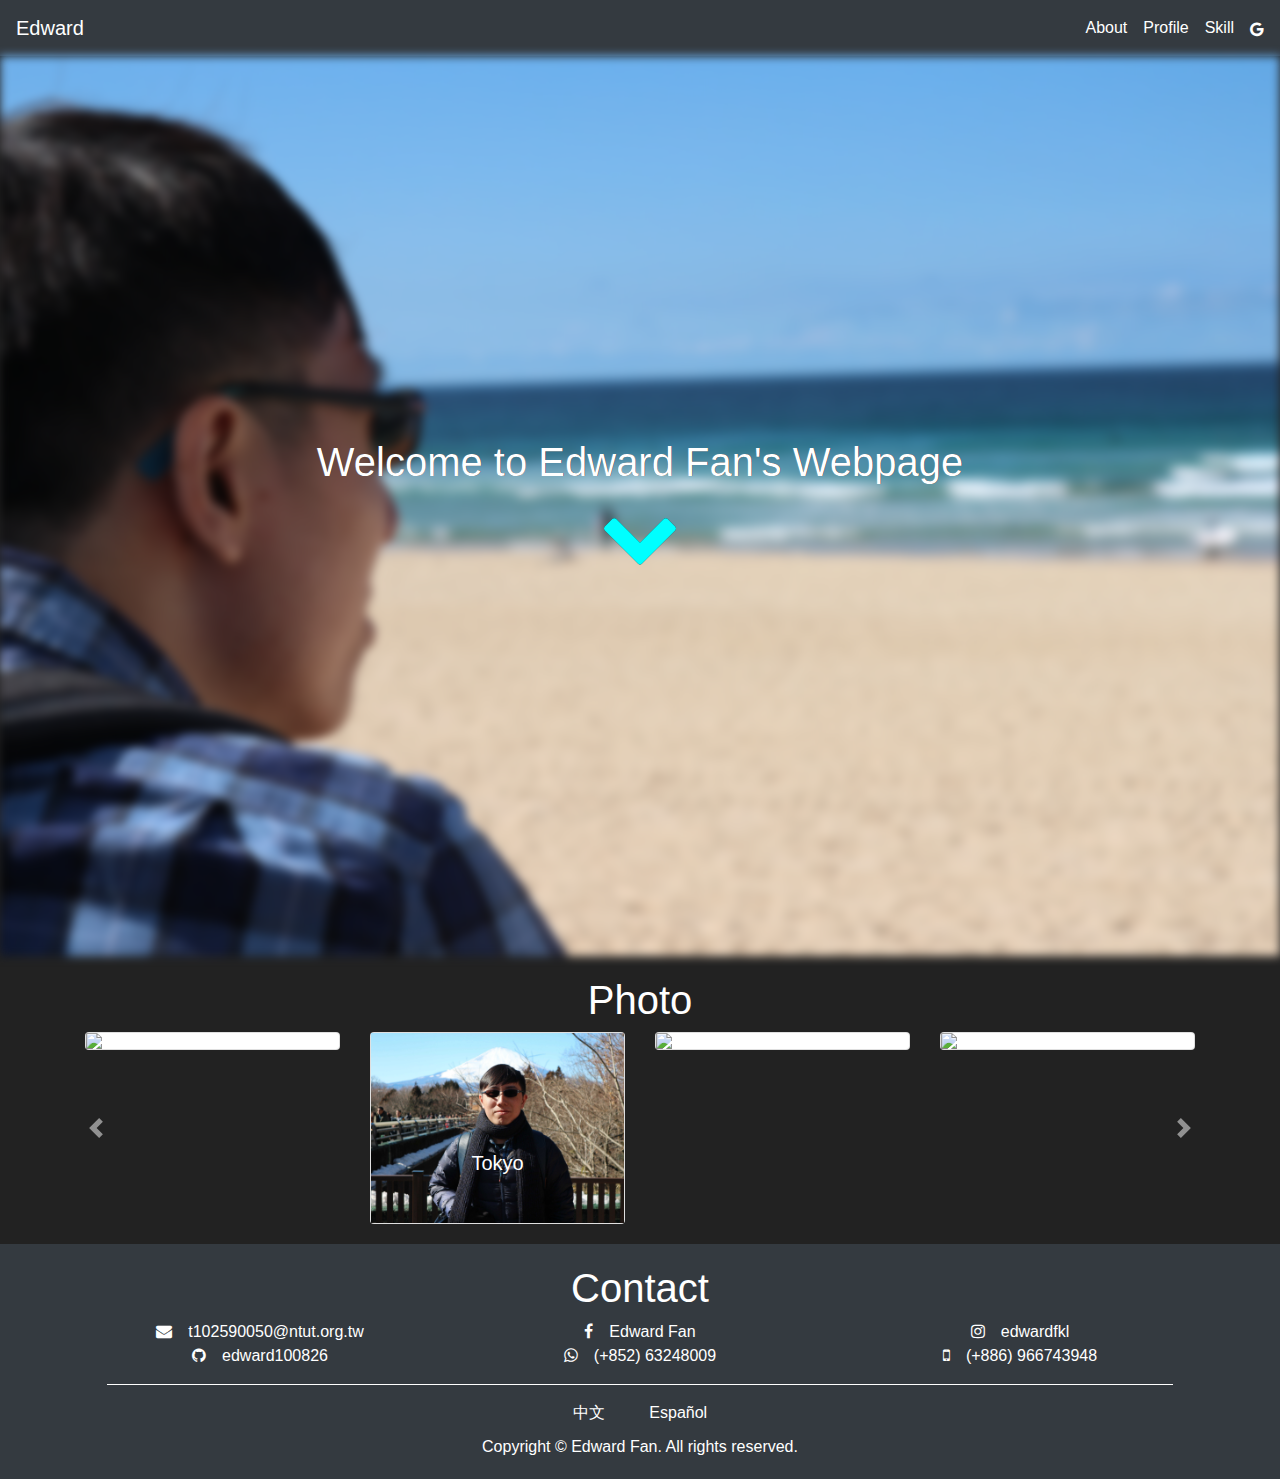
==== commit 8f998ad2: "Eleventh Version" ====
--- a/index.html
+++ b/index.html
@@ -419,6 +419,7 @@
                                 <p>
                                     <span class="about-me" key="about-me-1"></span>
                                     <span class="about-me" key="about-me-2"></span>
+                                    <span class="about-me" key="about-me-3"></span>
                                 </p>
                             </div>
                         </div><hr class="d-md-none"/>
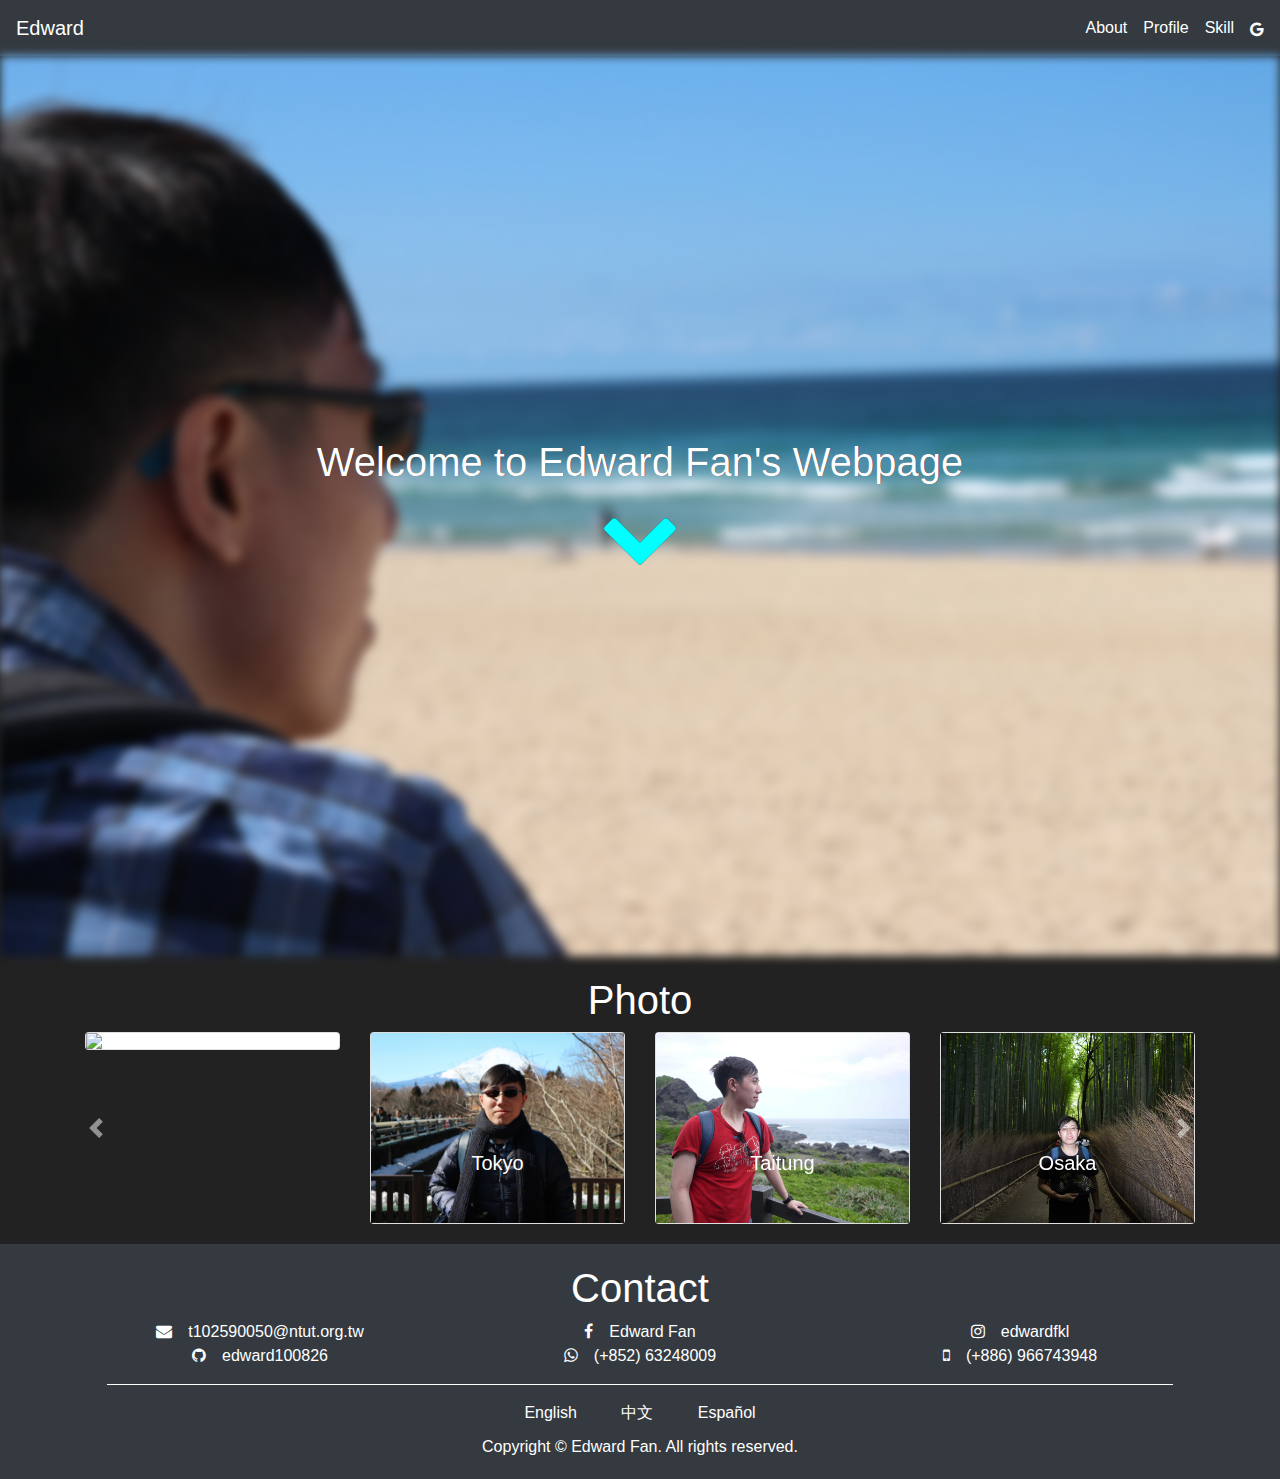
==== commit c7e76620: "Thirteenth Version" ====
--- a/index.html
+++ b/index.html
@@ -3,6 +3,8 @@
 <head>
     <meta charset="utf-8">
     <meta name="viewport" content="width=device-width, initial-scale=1">
+    <meta name="keywords" content="edward,edwardfan,fankalun,樊家麟" />
+    <meta name="description" content="Edward Fan's Website.">
     <title>Edward</title>
     <link href="css/main.css" rel="stylesheet">
     <link rel="stylesheet" href="https://cdnjs.cloudflare.com/ajax/libs/font-awesome/4.7.0/css/font-awesome.min.css">
@@ -500,7 +502,7 @@
                     <div class="col-12">
                         <h2 key="work"></h2>
                     </div>
-                    <div class="col-12 education-box">
+                    <div class="col-12 job-box">
                         <div class="row">
                             <div class="col-md-6 col-12">
                                 <h5 key="job-1-organisation"></h5>
@@ -512,6 +514,19 @@
                                     <div class="col-md-6 col-12"><a href="https://www.skzgroup.com.hk/" target="_blank" key="official-website"></a></div>
                                     <div class="col-md-6 col-12"><a href="https://www.jobspost.com.hk/" target="_blank" key="other-work"></a></div>
                                 </div>
+                            </div>
+                        </div>
+                        <hr/>
+                    </div>
+                    <div class="col-12 job-box">
+                        <div class="row">
+                            <div class="col-md-6 col-12">
+                                <h5 key="job-2-organisation"></h5>
+                                <p key="job-2-interval"></p>
+                            </div>
+                            <div class="col-md-6 col-12">
+                                <h5 key="job-2-title"></h5>
+                                <p><a href="http://www.away.com.tw/" target="_blank" key="official-website"></a></p>
                             </div>
                         </div>
                     </div>
